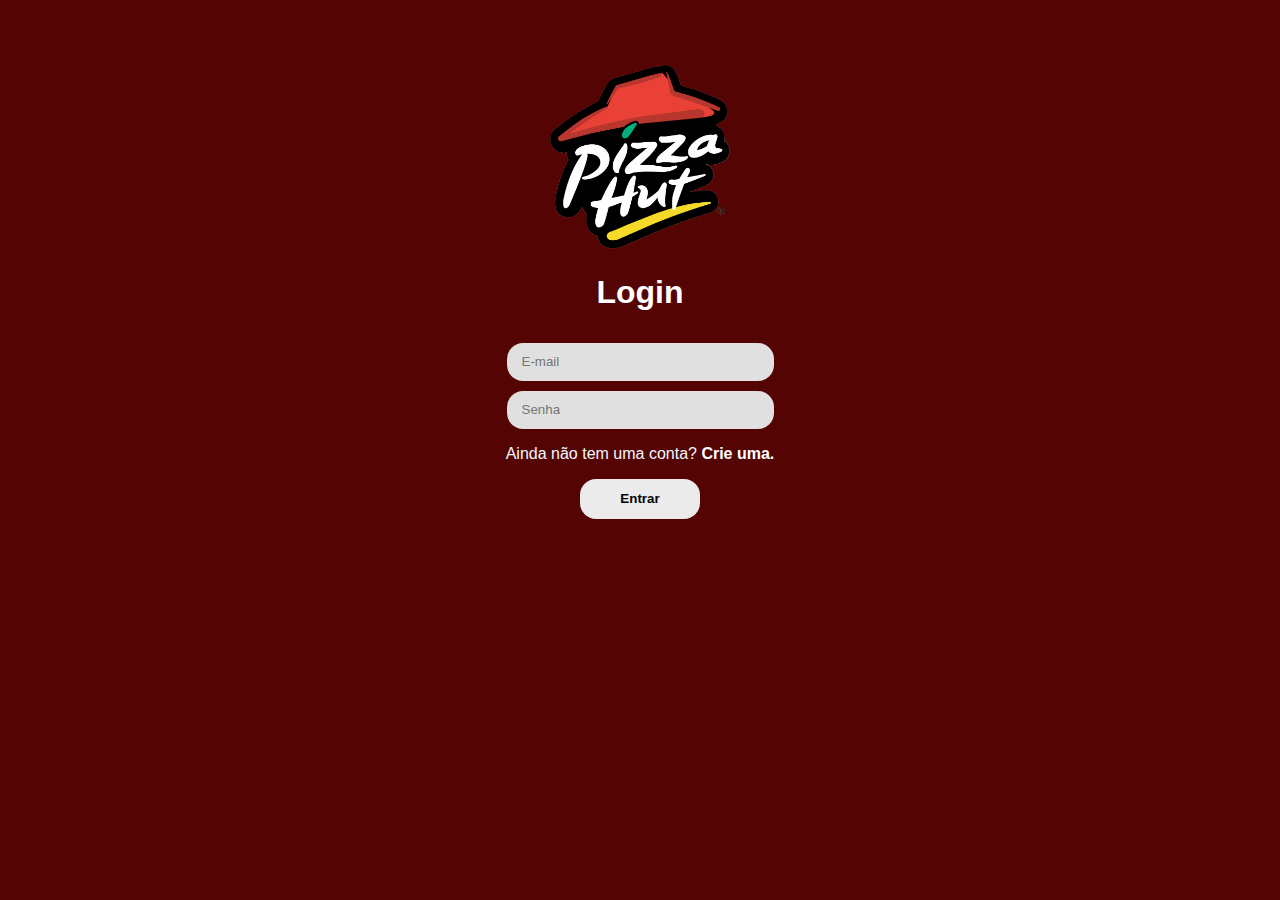
==== index.html @ 5c2b6784 "Add files via upload" ====
<!DOCTYPE html>
<html lang="en">
<head>
    <meta charset="UTF-8">
    <meta name="viewport" content="width=device-width, initial-scale=1.0">
    <link rel="preconnect" href="https://fonts.googleapis.com">
    <link rel="preconnect" href="https://fonts.gstatic.com" crossorigin>
    <link href="https://fonts.googleapis.com/css2?family=Roboto:ital,wght@0,100..900;1,100..900&display=swap" rel="stylesheet">
    <link rel="stylesheet" href="./css/style.css">
    <title>Tela Login</title>
    
</head>
<body>
    <div id="login">
        <div class="caixa">

            <img src="./img/logo.png" alt="logo">
            <h1> Login </h1>

            <div class="email">
                <input type="email" placeholder="E-mail">
            </div>
            <div class="senha">
                <input type="password" placeholder="Senha">
            </div>
            <div class="entrar">
                <p>Ainda não tem uma conta? <a href="./cadastro.html">Crie uma.</a> </p>
                <input type="submit" value="Entrar"
            </div>
        </div>
    </div>
    










</body>
</html>
---- css/style.css ----
body{
    /* reset */ 
    padding: 0;
    margin: 0;
    box-sizing: border-box;

    /* cores e fontes*/
    font-family: 'Roboto', sans-serif;
    background-color: #550404;
    color : #fff;
}

.caixa img{
    width: 180px;
    margin-top: 65px;
}

p{
    color:aliceblue;
    
}
a{
    color:rgb(255, 255, 255);
    text-decoration: none;
   font-weight: bolder;
}

/* #  é utilizado qnd é id */
/* centralizando os itens */
#login{
    text-align: center;
    justify-content: center;
    align-items: center;
    font-family: Arial, Helvetica, sans-serif;
}

/* . usado qnd é class */
.email input, .senha input{
    border-radius: 16px;
    border: none;
    width: 250px;
    height: 36px;
    padding-left: 15px;
    background-color: #e0e0e0;
    color: #96979e;
    margin-top: 10px;

}

.entrar input {
    border-radius: 16px;
    background-color:  #ebebeb;
    color: rgb(0, 0, 0);
    cursor: pointer;
    width: 120px;
    height: 40px;
    border: none;
    font-weight: bolder;
}
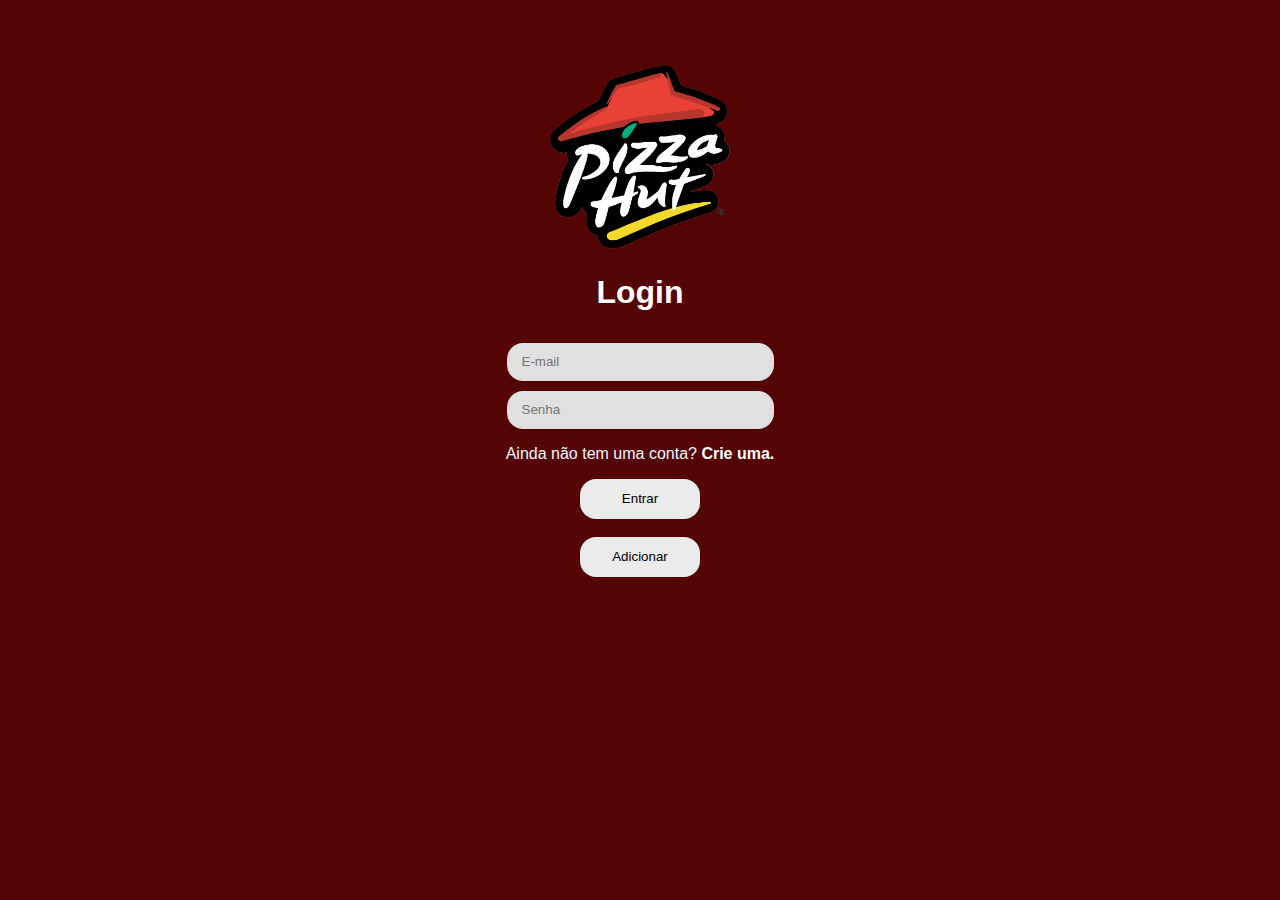
==== commit 33da6148: "Add files via upload" ====
--- a/index.html
+++ b/index.html
@@ -8,7 +8,6 @@
     <link href="https://fonts.googleapis.com/css2?family=Roboto:ital,wght@0,100..900;1,100..900&display=swap" rel="stylesheet">
     <link rel="stylesheet" href="./css/style.css">
     <title>Tela Login</title>
-    
 </head>
 <body>
     <div id="login">
@@ -25,11 +24,16 @@
             </div>
             <div class="entrar">
                 <p>Ainda não tem uma conta? <a href="./cadastro.html">Crie uma.</a> </p>
-                <input type="submit" value="Entrar"
+                <input type="submit" value="Entrar">
             </div>
+        </br>
+            <div class="adicionar">
+                <a href="./cardapio.html">
+                    <input type="button" value="Adicionar">
+                </a>
         </div>
     </div>
-    
+
 
 
 
--- a/css/style.css
+++ b/css/style.css
@@ -1,15 +1,16 @@
-
-body{
-    /* reset */ 
+body {
+    /* reset */
     padding: 0;
     margin: 0;
     box-sizing: border-box;
 
-    /* cores e fontes*/
+    /* cores e fontes */
     font-family: 'Roboto', sans-serif;
     background-color: #550404;
-    color : #fff;
+    color: #fff;
+   
 }
+
 
 .caixa img{
     width: 180px;
@@ -36,7 +37,7 @@
 }
 
 /* . usado qnd é class */
-.email input, .senha input{
+.email input, .senha input, .cadastrar-pizzacadastra{
     border-radius: 16px;
     border: none;
     width: 250px;
@@ -48,7 +49,7 @@
 
 }
 
-.entrar input {
+.entrar input, .adicionar input  {
     border-radius: 16px;
     background-color:  #ebebeb;
     color: rgb(0, 0, 0);
@@ -56,5 +57,5 @@
     width: 120px;
     height: 40px;
     border: none;
-    font-weight: bolder;
+    
 }
